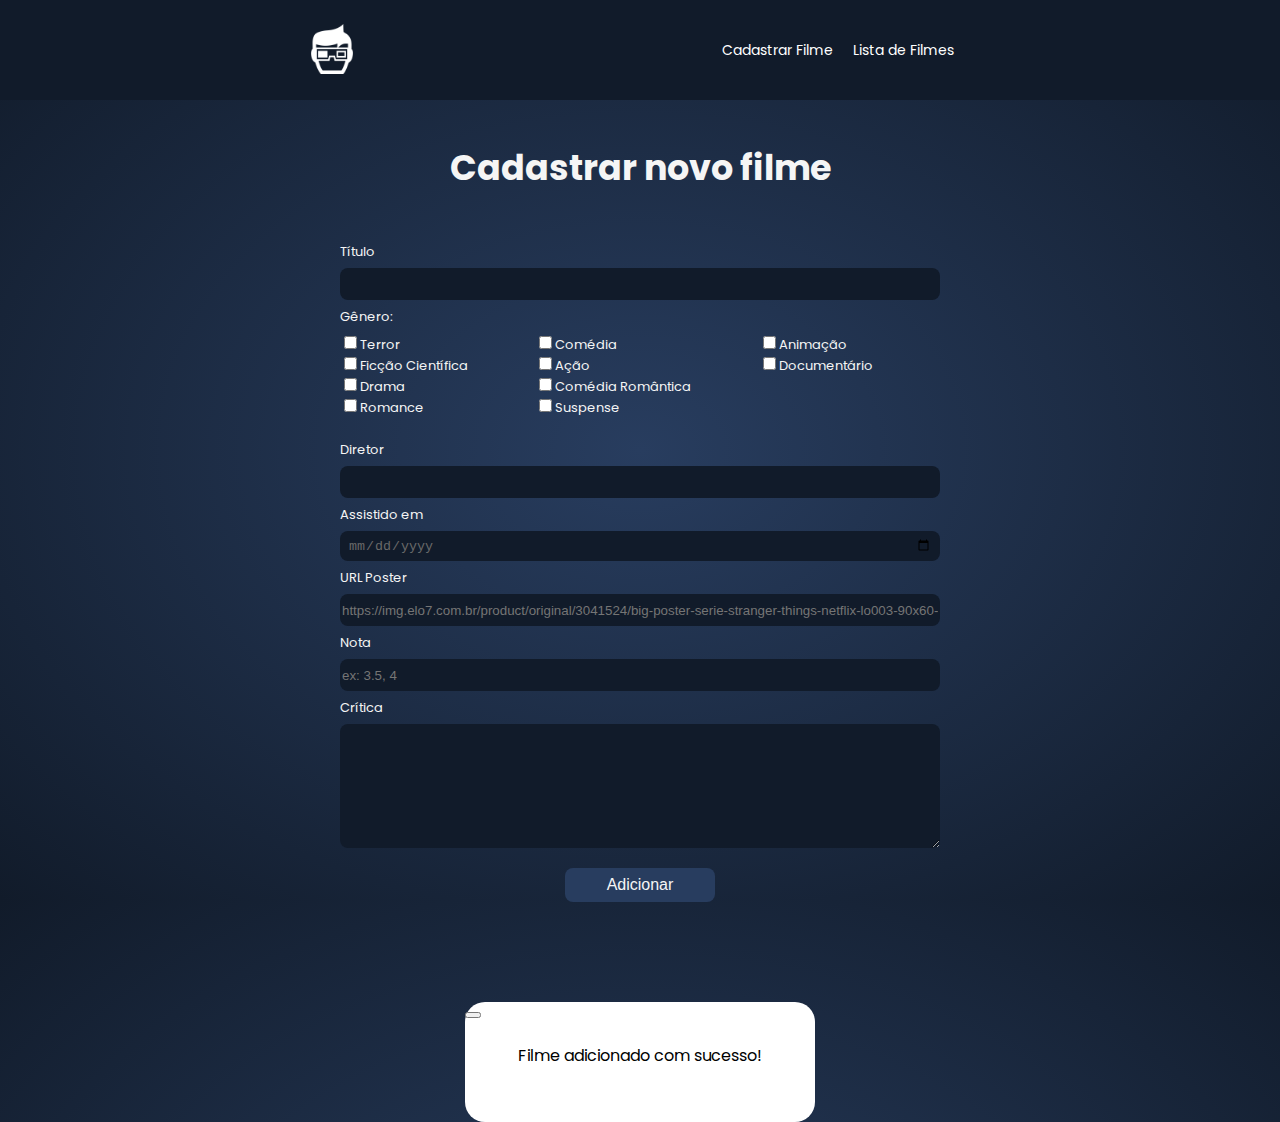
==== cadastro.html @ c63aa1e7 "Adição de home page, estilização da navbar, aplicado lógica na barra de pesquisa e modal adicionado." ====
<!DOCTYPE html>
<html lang="pt-br">

<head>
    <meta charset="UTF-8">
    <meta http-equiv="X-UA-Compatible" content="IE=edge">
    <meta name="viewport" content="width=device-width, initial-scale=1.0">
    <link href="https://fonts.googleapis.com/css2?family=Poppins:wght@300;400;500;600;700;800&display=swap"
        rel="stylesheet">
    <link href="https://cdn.jsdelivr.net/npm/bootstrap@5.2.2/dist/css/bootstrap.min.css" rel="stylesheet"
        integrity="sha384-Zenh87qX5JnK2Jl0vWa8Ck2rdkQ2Bzep5IDxbcnCeuOxjzrPF/et3URy9Bv1WTRi" crossorigin="anonymous">
    <link rel="stylesheet" href="./reset.css">
    <link rel="stylesheet" href="./style.css">
    <title>My Pocket Film</title>
</head>

<body>
    <header>
        <div class="navbar">
            <div class="icone-logo">
                <a href="./index.html"><img src="./img/logo.png" alt="home" width="50px"></a>
            </div>
            <ul class="itens-navbar">
                <li><a class="item-navbar" href="./cadastro.html">Cadastrar Filme</a></li>
                <li><a class="item-navbar" href="./cardsFilmes.html">Lista de Filmes</a></li>
            </ul>
        </div>
    </header>
    <section class="container">
        <h1 class="titulo-cadastro">Cadastrar novo filme</h1>
        <form class="caixas">
            <div class="caixa">
                <label for="titulo">Título</label>
                <input type="text" id="titulo" class="input">
            </div>

            <p class="genero-titulo">Gênero:</p>
            <div class="checkbox-container">
                <div>
                    <input type="checkbox" value="1" class="genero" name="genero">Terror
                </div>
                <div>
                    <input type="checkbox" value="2" class="genero" name="genero">Ficção Científica

                </div>
                <div>
                    <input type="checkbox" value="3" class="genero" name="genero">Drama
                </div>
                <div>
                    <input type="checkbox" value="4" class="genero" name="genero">Romance
                </div>
                <div>
                    <input type="checkbox" value="5" class="genero" name="genero">Comédia
                </div>
                <div>
                    <input type="checkbox" value="6" class="genero" name="genero">Ação
                </div>
                <div>
                    <input type="checkbox" value="7" class="genero" name="genero">Comédia Romântica
                </div>
                <div>
                    <input type="checkbox" value="8" class="genero" name="genero">Suspense
                </div>
                <div>
                    <input type="checkbox" value="9" class="genero" name="genero">Animação
                </div>
                <div>
                    <input type="checkbox" value="10" class="genero" name="genero">Documentário
                </div>
            </div>

            <div class="caixa">
                <label for="diretor">Diretor</label>
                <input type="text" id="diretor" class="input">
            </div>

            <div class="caixa">
                <label for="dataAssistido">Assistido em</label>
                <input type="date" id="dataAssistido" class="input">
            </div>

            <div class="caixa">
                <label for="poster">URL Poster</label>
                <input type="text" id="poster"
                    placeholder="https://img.elo7.com.br/product/original/3041524/big-poster-serie-stranger-things-netflix-lo003-90x60-cm-stranger-things-netflix.jpg"
                    class="input">
            </div>

            <div class="caixa">
                <label for="nota">Nota</label>
                <input type="text" id="nota" placeholder="ex: 3.5, 4" class="input">
            </div>

            <div class="caixa">
                <label for="critica">Crítica</label>
                <textarea cols="40" rows="8" id="critica"></textarea>
            </div>

            <div class="botao-container">
                <button type="submit" class="botao-adicionar">Adicionar</button>
            </div>
        </form>
    </section>
    <div class="modal fade" id="alerta" tabindex="-1" aria-labelledby="exampleModalLabel" aria-hidden="true">
        <div class="modal-dialog mt-5">
            <div class="modal-container">
                <div class="modal-header">

                    <button type="button" class="btn-close" data-bs-dismiss="modal" aria-label="Close"></button>
                </div>
                <div class="modal-corpo">Filme adicionado com sucesso!</div>

            </div>
        </div>
    </div>
    <script src="https://cdn.jsdelivr.net/npm/bootstrap@5.2.1/dist/js/bootstrap.bundle.min.js"
        integrity="sha384-u1OknCvxWvY5kfmNBILK2hRnQC3Pr17a+RTT6rIHI7NnikvbZlHgTPOOmMi466C8"
        crossorigin="anonymous"></script>
    <script src="./index.js"></script>
    


</body>

</html>
---- style.css ----
body {
    font-family: 'Poppins', sans-serif;
    background: radial-gradient(#283d5f, #111b2a);
    height: 100vh;
    color: whitesmoke;
    display: flex;
    align-items: center;
    flex-direction: column;
}

header {
    width: 100%;
    display: flex;
    justify-content: center;
    height: 100px;
    background-color: #111b2a;
}

.navbar{
    display: flex;
    justify-content: space-around;
    width: 70%;
    align-items: center;
    padding: 20px;
    height: 100px;
    box-sizing: border-box;
}

.itens-navbar{
    display: flex;
    width: 50%;
    justify-content: flex-end;
}

.item-navbar{
    text-decoration: none;
    color: white;
    margin-right: 20px;
    font-size: 14px;
}

.item-navbar:hover{
    color: rgb(69, 83, 216);

    
}
/* Página inicial*/

.container-home{
    display: flex;
    height: 100vh;
}

.img-home{
    width: 100%;
}

.img-fundo{
    width: 100%;
}

.conteudo-home{
    display: flex;
    flex-direction: column;
    justify-content: center;
    align-items: flex-start;
    padding: 0 50px;
}

.titulo-home{
    font-size: 90px;
    font-family: 'Poppins', sans-serif;
    font-weight: 800;
    margin-bottom: 40px;
}

.texto-home{
    font-size: 20px;
    line-height: 1.3;
}

.btn-home{
    background-color: #264068;
    border: none;
    margin-top: 40px;
    width: auto;
    padding: 15px;
    
    border-radius: 50px;
    font-size: 13px;
    

}

a{
    text-decoration: none;
    color: white;
}



/*Página cadastro filmes*/

.container {
    display: flex;
    flex-direction: column;
    align-items: center;
}

.titulo-cadastro {
    font-size: 35px;
    text-align: center;
    margin: 50px 0;
    font-weight: bold;
}


.caixas{
    width: 600px;
    padding-bottom: 100px;
    font-size: 13px;
}

.caixa {
    display: flex;
    flex-direction: column;
    height: auto;
    margin: 10px 0;
}

.input{
    background: #111b2a;
    border-radius: 8px;
    border: none;
    height: 30px;
    color: aliceblue;
    margin-top: 10px;
}

textarea{
    color: whitesmoke;
    margin-top: 10px;
}

.genero-titulo{
    margin-bottom: 10px;
}

.genero{
    margin-bottom: 5px;
}

.checkbox-container {
    display: flex;
    flex-direction: column;
    height: 100px;
    flex-wrap: wrap;
}

#critica{
    background: #111b2a;
    border-radius: 8px;
    border: none;
}

#dataDeLancamento, #dataAssistido {
    color: rgb(105, 105, 105);
    padding: 8px;
    box-sizing: border-box;
}

.botao-adicionar{
    text-align: center;
    width: 150px;
    border-radius: 8px;
    border: #111b2a;
    background-color: #283d5f;
    color: whitesmoke;
    padding: 8px;
    font-size: 16px;
    transition: 0.5s;
    cursor: pointer;
}

.botao-adicionar:hover{
    transform: scale(1.1);
}

.botao-container{
    display: flex;
    justify-content: center;
    margin-top: 20px;

}

/*Página Cards de Filmes*/

.container-pesquisa {
    display: flex;
    justify-content: center;
    align-items: center;
    margin: 50px 0;
}

#pesquisaFilmes{
    background: #111b2a;
    border-radius: 8px;
    border: none;
    height: 30px;
    width: 600px;
    color: aliceblue;
    padding-left: 10px;
    
}

.botao-pesquisar{
    background-color: #1a2e4d;
    border: none;
    cursor: pointer;
}

.cards{
    display: flex;
    flex-wrap: wrap;
    width: 900px;
    margin: 10px 50px;
    height: auto;
}

.card{
    background-color: #273955;
    width: 420px;
    height: 200px;
    border: 2px solid #132849;
    display: flex;
    flex-wrap: wrap;
    font-size: 14px;
    border-radius: 15px;
    margin: 10px;
}

.card:hover {
    border: 2px solid #724d94;

}

.conteudo{
    display: flex;
    flex-direction: column;
    justify-content: center;
    height: 222px;
    padding: 10px 20px;
    font-size: 12px;
    width: 200px;
}

.titulo{
    font-size: 17px;
    margin: 0;
    margin-bottom: 15px;
}

.classificacao{
    display: flex;
    width: 100%;
    height: 25px;
    align-items: center;  
    margin-bottom: 15px;  
}

.nota{
    color: gold;
    margin: 0;
}

.icone-estrela { 
    margin-right: 3px;
    width: auto;
}

.estrela{
    width: 15px;
    height: 15px;
}

.dataAssistido{
    margin-bottom: 15px;
}

.img-poster{
    width: 135px;
    height: 196px;
    border-radius: 15px 0 0 15px;
}

.container-botoes{
    display: flex;  
    align-items: flex-end;
    height: 200px;
    width: 60px;
}

.botoes-card{
    border: 1px solid #132849;
    border-radius: 10px;
    width: 70px;
    text-align: center;
    padding: 3px;
    height: 32px;
    margin-bottom: 10px;
    cursor: pointer;
}

.lixeira{
    background-color: #273955;
    border: none;
    cursor: pointer;
}

.lixeira:hover{
    transform: scale(1.3);
}

.botao-verMais{
    background-color: #273955;
    border: none;
    cursor: pointer;
}

.botao-verMais:hover{
    transform: scale(1.3);
}

/*Modal*/

.modal-corpo, .modal-corpo-filme{
    color: black;
    margin: 30px 0;
    text-align: center;
}

.modal-container {
    height: 120px;
    width: 350px;
    background-color: white;
    color: black;
    border-radius: 20px;

}
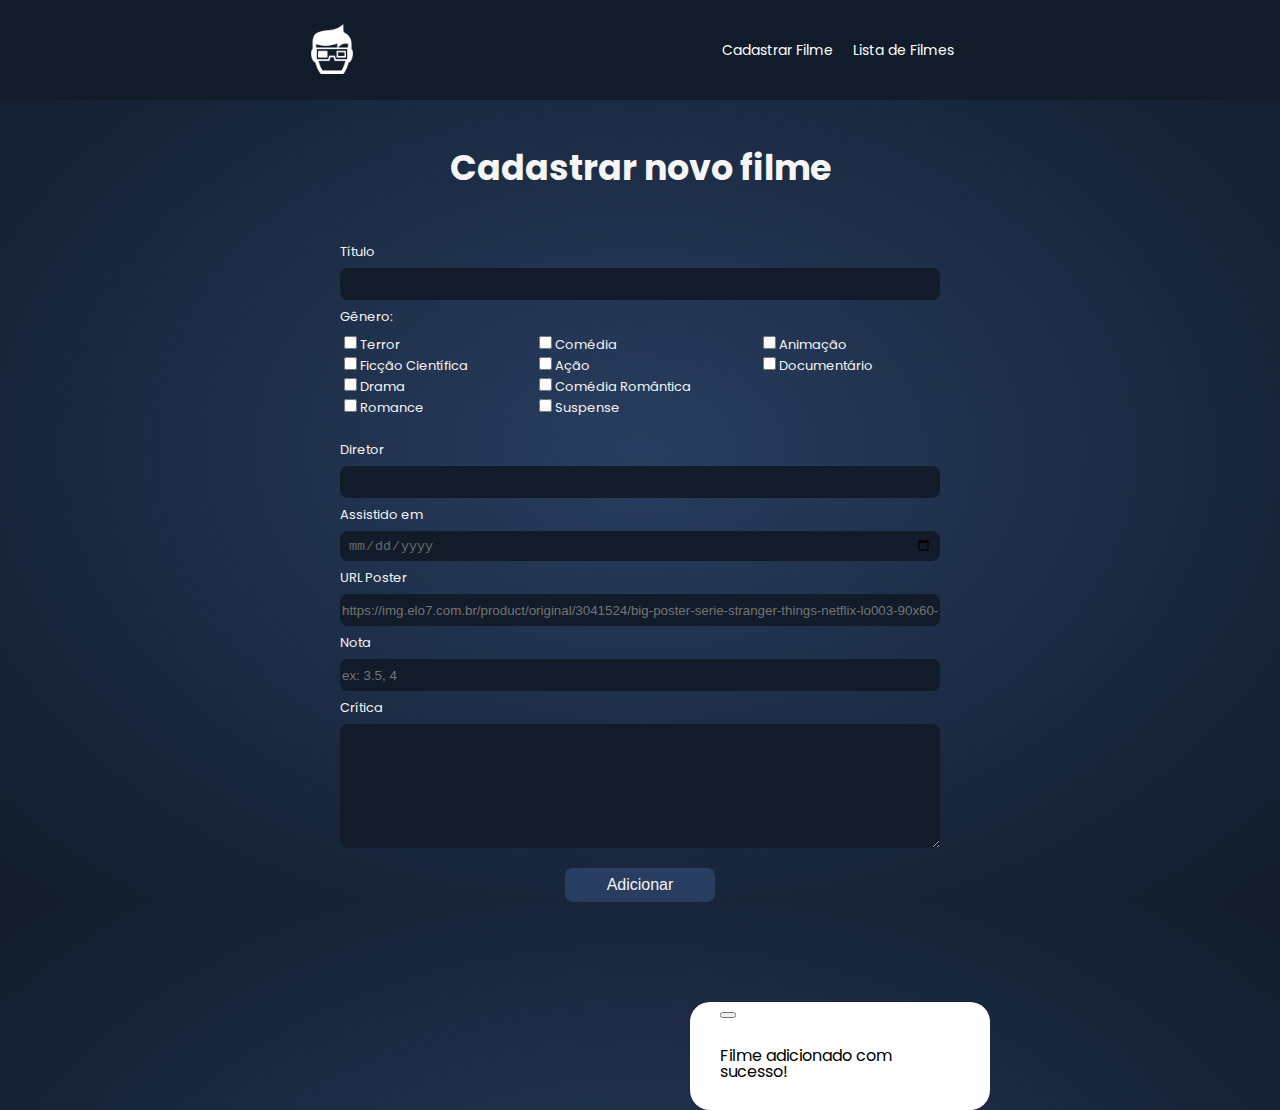
==== commit d83490f2: "Estilização do modal" ====
--- a/cadastro.html
+++ b/cadastro.html
@@ -103,12 +103,12 @@
     </section>
     <div class="modal fade" id="alerta" tabindex="-1" aria-labelledby="exampleModalLabel" aria-hidden="true">
         <div class="modal-dialog mt-5">
-            <div class="modal-container">
+            <div class="modal-container2">
                 <div class="modal-header">
 
                     <button type="button" class="btn-close" data-bs-dismiss="modal" aria-label="Close"></button>
                 </div>
-                <div class="modal-corpo">Filme adicionado com sucesso!</div>
+                <div class="modal-corpo2">Filme adicionado com sucesso!</div>
 
             </div>
         </div>
@@ -118,8 +118,6 @@
         crossorigin="anonymous"></script>
     <script src="./index.js"></script>
     
-
-
 </body>
 
 </html>--- a/style.css
+++ b/style.css
@@ -333,18 +333,68 @@
 
 /*Modal*/
 
+
 .modal-corpo, .modal-corpo-filme{
     color: black;
     margin: 30px 0;
-    text-align: center;
-}
-
-.modal-container {
-    height: 120px;
-    width: 350px;
-    background-color: white;
+    display: flex;
+    box-sizing: border-box;
+}
+.modal-dialog{
+    margin-left: 400px;
+}
+
+.modal-container {    
+    height: auto;
+    width: 800px;
+    background-color: rgb(52, 69, 105);
     color: black;
     border-radius: 20px;
-
-}
-
+    padding: 5px 30px 10px 30px;
+    box-sizing: border-box;
+}
+
+.modal-container2{
+    height: auto;
+    width: 300px;
+    background-color: rgb(255, 255, 255);
+    color: rgb(0, 0, 0);
+    border-radius: 20px;
+    padding: 0 30px 30px 30px;
+    box-sizing: border-box;
+}
+
+.modal-corpo2{
+    margin-top: 30px;
+}
+
+.poster-modal{
+    width: 40%;
+}
+
+.img-poster2{
+    width: 250px;
+    margin-right: 20px;
+}
+
+.conteudo-modal{
+    color: rgb(248, 237, 223);
+    width: 50%;
+    font-size: 15px;
+    box-sizing: border-box;
+    margin-left: 40px;
+    line-height: 1.3;
+}
+
+.modal-title{
+    font-size: 25px;
+    color: gold;
+    font-weight: bolder;
+    letter-spacing: 3px;
+}
+
+strong{
+    font-weight: 600;
+    color: gold;
+}
+
